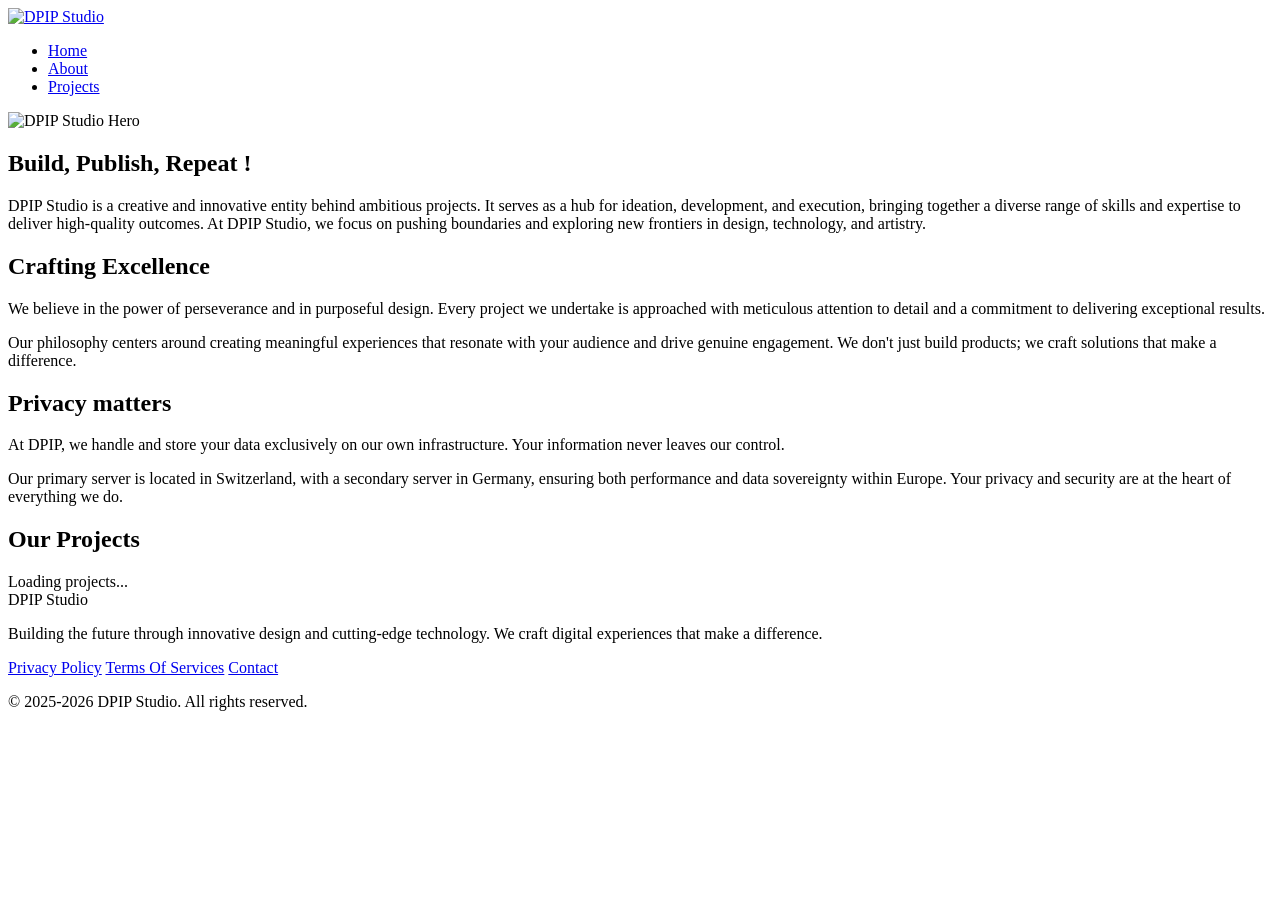
==== index.html @ 18559de6 "update licenses" ====
<!DOCTYPE html>
<html lang="en">

<head>
    <meta charset="UTF-8">
    <meta name="viewport" content="width=device-width, initial-scale=1.0">

    <!--=============== FAVICON ===============-->
    <link rel="shortcut icon" href="https://images.dpip.lol/logo.png" type="image/png">
    <link rel="icon" href="https://images.dpip.lol/logo.png" type="image/png">

    <!--=============== CSS ===============-->
    <link rel="stylesheet" href="assets/css/styles.css">

    <title>DPIP Studio</title>
    <meta property="og:title" content="DPIP Studio">
    <meta property="og:description"
        content="Building the future through innovative design and cutting-edge technology. We craft digital experiences that make a difference.">
    <meta property="og:image" content="https://images.dpip.lol/dpip_flag.png">
    <meta property="og:url" content="https://dpip.lol">
    <meta name="theme-color" content="#E2E3E3" />
    <meta property="og:type" content="website" />
    <meta name='keywords' content='dpip, noskid, domains, studio, innovative, tech'>
    <meta name='description'
        content='Building the future through innovative design and cutting-edge technology. We craft digital experiences that make a difference.'>
    <meta name='subject' content='portfolio'>
    <meta name='copyright' content='dpip.lol'>
    <meta name='language' content='EN'>
    <meta name='topic' content='DPIP'>
    <meta name='Classification' content='DPIP'>
    <meta name='author' content='douxx.tech, douxx@douxx.tech'>
    <meta name='designer' content='douxx.tech'>
    <meta name='reply-to' content='admin@dpip.lol'>
    <meta name='url' content='https://dpip.lol/'>
    <meta name='identifier-URL' content='https://dpip.lol'>
    <meta name='distribution' content='Global'>
    <meta name='rating' content='General'>
    <meta name='target' content='all'>
    <meta name="news_keywords" content='dpip, noskid, domains, studio, innovative, tech'>
    <meta name='og:site_name' content="Build, Publish, Repeat !">
    <meta name='og:email' content='admin@dpip.lol'>
    <meta name="twitter:card" content="summary_large_image">
</head>

<body>
    <header>
        <nav>
            <a href="/" class="logo"><img src="https://images.dpip.lol/big_logo_dark.png" alt="DPIP Studio" /></a>
            <ul class="nav-links">
                <li><a href="#top">Home</a></li>
                <li><a href="#about">About</a></li>
                <li><a href="#projects">Projects</a></li>
            </ul>
            <div class="mobile-menu-btn">
                <span></span>
                <span></span>
                <span></span>
            </div>
        </nav>
    </header>
    <main>

    <div id="top"/>
    <section class="hero">
        <img src="https://images.dpip.lol/dpip_flag.png" alt="DPIP Studio Hero">
    </section>

    <div class="main">
        <section class="mission-section" id="about">
            <div class="mission-header">
                <h1 class="mission-title">Build, Publish, Repeat !</h1>
                <p class="mission-description">DPIP Studio is a creative and innovative entity behind ambitious
                    projects. It serves as a hub for ideation, development, and execution, bringing together a
                    diverse
                    range of skills and expertise to deliver high-quality outcomes. At DPIP Studio, we focus on
                    pushing
                    boundaries and exploring new frontiers in design, technology, and artistry.</p>
            </div>
        </section>
        <section class="content-section">
            <div class="section-content">
                <div class="text-content">
                    <h2>Crafting Excellence</h2>
                    <p>We believe in the power of perseverance and in purposeful design. Every project we undertake
                        is
                        approached with meticulous attention to detail and a commitment to delivering exceptional
                        results.</p>
                    <p>Our philosophy centers around creating meaningful experiences that resonate with your
                        audience
                        and drive genuine engagement. We don't just build products; we craft solutions that make a
                        difference.</p>
                </div>
            </div>
        </section>

        <section class="content-section">
            <div class="section-content">
                <div class="text-content">
                    <h2>Privacy matters</h2>
                    <p>At DPIP, we handle and store your data exclusively on our own infrastructure. Your
                        information
                        never leaves our control.</p>
                    <p>Our primary server is located in Switzerland, with a secondary server in Germany, ensuring
                        both
                        performance and data sovereignty within Europe. Your privacy and security are at the heart
                        of
                        everything we do.</p>
                </div>
            </div>
        </section>
    </div>

    <section class="projects-section" id="projects">
        <h2 class="projects-title">Our Projects</h2>
        <div class="projects-container">
            <div class="projects-scroll" id="projectsContainer">
                <div class="loading">Loading projects...</div>
            </div>
        </div>
    </section>

    <footer>
        <div class="footer-content">
            <div class="footer-logo">DPIP Studio</div>
            <p class="footer-description">
                Building the future through innovative design and cutting-edge technology.
                We craft digital experiences that make a difference.
            </p>
            <div class="footer-links">
                <a href="/privacy/">Privacy Policy</a>
                <a href="/tos/">Terms Of Services</a>
                <a href="mailto:admin@dpip.lol">Contact</a>
            </div>
            <div class="footer-bottom">
                <p>&copy; 2025-2026 DPIP Studio. All rights reserved.</p>
            </div>
        </div>
    </footer>
    </main>
    <script src="assets/js/main.js"></script>
</body>

</html>
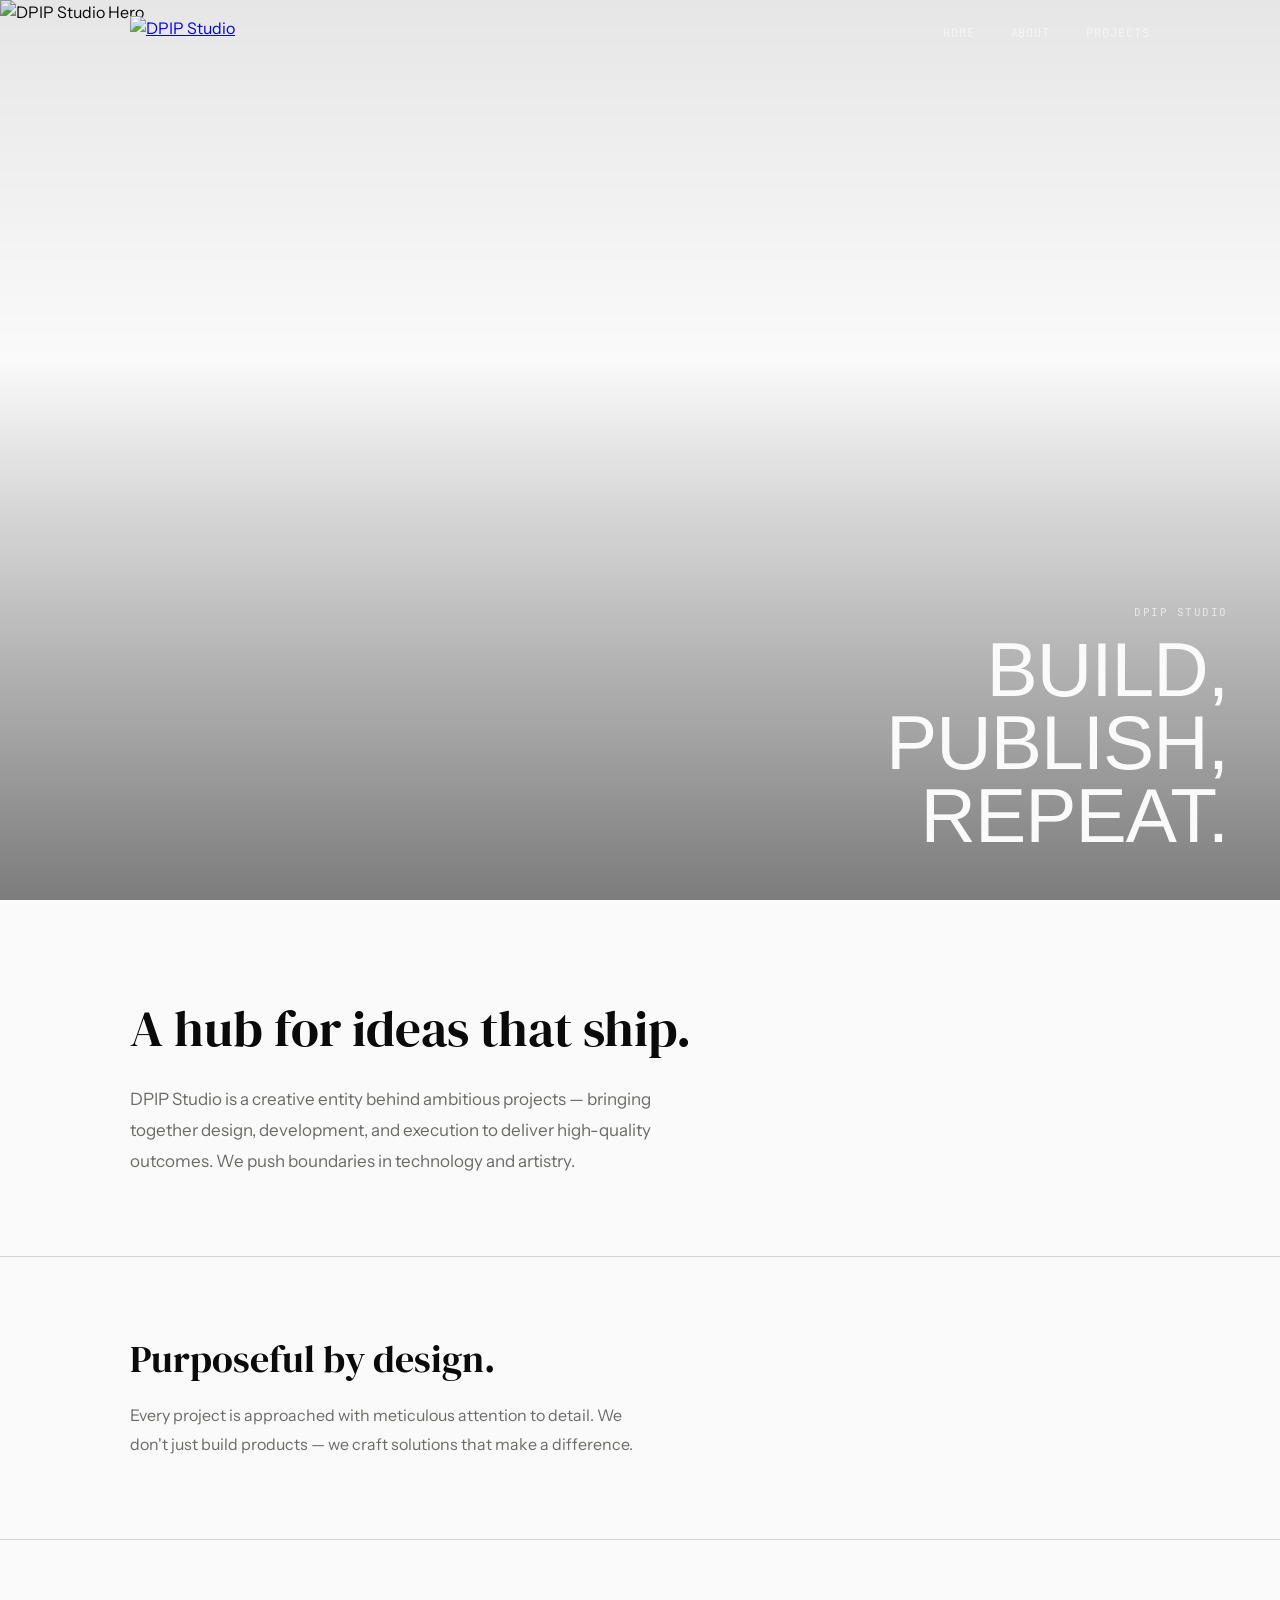
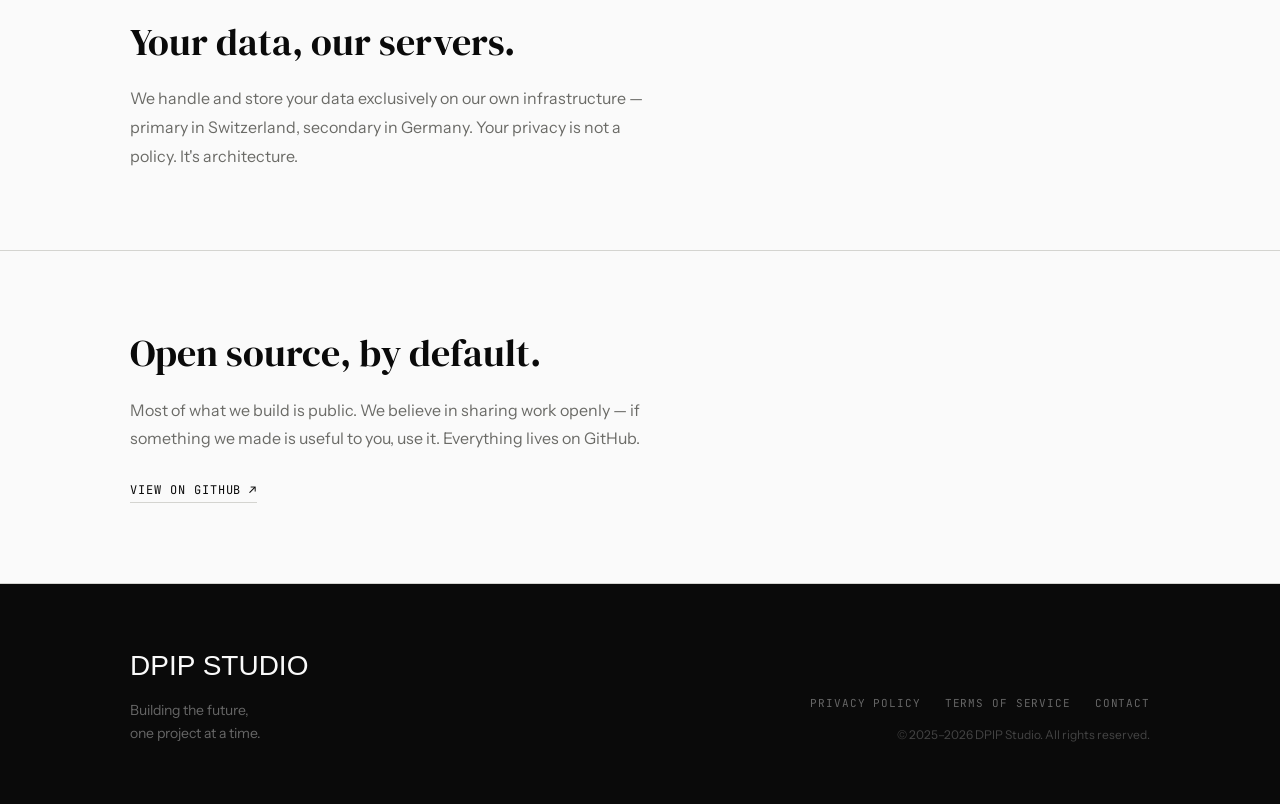
==== commit b1a348d3: "redesign" ====
--- a/index.html
+++ b/index.html
@@ -9,20 +9,23 @@
     <link rel="shortcut icon" href="https://images.dpip.lol/logo.png" type="image/png">
     <link rel="icon" href="https://images.dpip.lol/logo.png" type="image/png">
 
+    <!--=============== FONTS ===============-->
+    <link rel="preconnect" href="https://fonts.googleapis.com">
+    <link rel="preconnect" href="https://fonts.gstatic.com" crossorigin>
+    <link href="https://fonts.googleapis.com/css2?family=DM+Serif+Display:ital@0;1&family=Instrument+Sans:wght@400;500;600&family=JetBrains+Mono:wght@400;500&display=swap" rel="stylesheet">
+
     <!--=============== CSS ===============-->
     <link rel="stylesheet" href="assets/css/styles.css">
 
     <title>DPIP Studio</title>
     <meta property="og:title" content="DPIP Studio">
-    <meta property="og:description"
-        content="Building the future through innovative design and cutting-edge technology. We craft digital experiences that make a difference.">
+    <meta property="og:description" content="Building the future through innovative design and cutting-edge technology. We craft digital experiences that make a difference.">
     <meta property="og:image" content="https://images.dpip.lol/dpip_flag.png">
     <meta property="og:url" content="https://dpip.lol">
     <meta name="theme-color" content="#E2E3E3" />
     <meta property="og:type" content="website" />
     <meta name='keywords' content='dpip, noskid, domains, studio, innovative, tech'>
-    <meta name='description'
-        content='Building the future through innovative design and cutting-edge technology. We craft digital experiences that make a difference.'>
+    <meta name='description' content='Building the future through innovative design and cutting-edge technology. We craft digital experiences that make a difference.'>
     <meta name='subject' content='portfolio'>
     <meta name='copyright' content='dpip.lol'>
     <meta name='language' content='EN'>
@@ -43,100 +46,94 @@
 </head>
 
 <body>
-    <header>
+
+    <!--=============== HEADER ===============-->
+    <header id="header">
         <nav>
-            <a href="/" class="logo"><img src="https://images.dpip.lol/big_logo_dark.png" alt="DPIP Studio" /></a>
+            <a href="/" class="logo">
+                <img src="https://images.dpip.lol/big_logo_dark.png" alt="DPIP Studio" />
+            </a>
             <ul class="nav-links">
                 <li><a href="#top">Home</a></li>
                 <li><a href="#about">About</a></li>
                 <li><a href="#projects">Projects</a></li>
             </ul>
-            <div class="mobile-menu-btn">
+            <div class="mobile-menu-btn" aria-label="Toggle menu">
                 <span></span>
                 <span></span>
                 <span></span>
             </div>
         </nav>
     </header>
-    <main>
 
-    <div id="top"/>
+    <!--=============== HERO ===============-->
+    <div id="top"></div>
     <section class="hero">
         <img src="https://images.dpip.lol/dpip_flag.png" alt="DPIP Studio Hero">
-    </section>
-
-    <div class="main">
-        <section class="mission-section" id="about">
-            <div class="mission-header">
-                <h1 class="mission-title">Build, Publish, Repeat !</h1>
-                <p class="mission-description">DPIP Studio is a creative and innovative entity behind ambitious
-                    projects. It serves as a hub for ideation, development, and execution, bringing together a
-                    diverse
-                    range of skills and expertise to deliver high-quality outcomes. At DPIP Studio, we focus on
-                    pushing
-                    boundaries and exploring new frontiers in design, technology, and artistry.</p>
-            </div>
-        </section>
-        <section class="content-section">
-            <div class="section-content">
-                <div class="text-content">
-                    <h2>Crafting Excellence</h2>
-                    <p>We believe in the power of perseverance and in purposeful design. Every project we undertake
-                        is
-                        approached with meticulous attention to detail and a commitment to delivering exceptional
-                        results.</p>
-                    <p>Our philosophy centers around creating meaningful experiences that resonate with your
-                        audience
-                        and drive genuine engagement. We don't just build products; we craft solutions that make a
-                        difference.</p>
-                </div>
-            </div>
-        </section>
-
-        <section class="content-section">
-            <div class="section-content">
-                <div class="text-content">
-                    <h2>Privacy matters</h2>
-                    <p>At DPIP, we handle and store your data exclusively on our own infrastructure. Your
-                        information
-                        never leaves our control.</p>
-                    <p>Our primary server is located in Switzerland, with a secondary server in Germany, ensuring
-                        both
-                        performance and data sovereignty within Europe. Your privacy and security are at the heart
-                        of
-                        everything we do.</p>
-                </div>
-            </div>
-        </section>
-    </div>
-
-    <section class="projects-section" id="projects">
-        <h2 class="projects-title">Our Projects</h2>
-        <div class="projects-container">
-            <div class="projects-scroll" id="projectsContainer">
-                <div class="loading">Loading projects...</div>
+        <div class="hero-overlay">
+            <div class="hero-text">
+                <span class="hero-label">DPIP Studio</span>
+                <p class="hero-tagline">Build,<br>Publish,<br>Repeat.</p>
             </div>
         </div>
     </section>
 
+    <!--=============== MAIN ===============-->
+    <main>
+
+        <!-- About -->
+        <section class="about-section" id="about">
+            <div class="container">
+                <h1 class="about-title">A hub for ideas that ship.</h1>
+                <p class="about-body">DPIP Studio is a creative entity behind ambitious projects — bringing together design, development, and execution to deliver high-quality outcomes. We push boundaries in technology and artistry.</p>
+            </div>
+        </section>
+
+        <!-- Craft -->
+        <section class="text-section">
+            <div class="container">
+                <h2 class="section-title">Purposeful by design.</h2>
+                <p class="section-body">Every project is approached with meticulous attention to detail. We don't just build products — we craft solutions that make a difference.</p>
+            </div>
+        </section>
+
+        <!-- Privacy -->
+        <section class="text-section">
+            <div class="container">
+                <h2 class="section-title">Your data, our servers.</h2>
+                <p class="section-body">We handle and store your data exclusively on our own infrastructure — primary in Switzerland, secondary in Germany. Your privacy is not a policy. It's architecture.</p>
+            </div>
+        </section>
+
+        <!-- Open Source -->
+        <section class="text-section" id="projects">
+            <div class="container">
+                <h2 class="section-title">Open source, by default.</h2>
+                <p class="section-body">Most of what we build is public. We believe in sharing work openly — if something we made is useful to you, use it. Everything lives on GitHub.</p>
+                <a href="https://github.com/dpipstudio" class="gh-link" target="_blank" rel="noopener">View on GitHub ↗</a>
+            </div>
+        </section>
+
+    </main>
+
+    <!--=============== FOOTER ===============-->
     <footer>
-        <div class="footer-content">
-            <div class="footer-logo">DPIP Studio</div>
-            <p class="footer-description">
-                Building the future through innovative design and cutting-edge technology.
-                We craft digital experiences that make a difference.
-            </p>
-            <div class="footer-links">
-                <a href="/privacy/">Privacy Policy</a>
-                <a href="/tos/">Terms Of Services</a>
-                <a href="mailto:admin@dpip.lol">Contact</a>
+        <div class="container footer-inner">
+            <div class="footer-left">
+                <div class="footer-logo">DPIP Studio</div>
+                <p class="footer-sub">Building the future,<br>one project at a time.</p>
             </div>
-            <div class="footer-bottom">
-                <p>&copy; 2025-2026 DPIP Studio. All rights reserved.</p>
+            <div class="footer-right">
+                <nav class="footer-nav">
+                    <a href="/privacy/">Privacy Policy</a>
+                    <a href="/tos/">Terms of Service</a>
+                    <a href="mailto:admin@dpip.lol">Contact</a>
+                </nav>
+                <p class="footer-copy">&copy; 2025–2026 DPIP Studio. All rights reserved.</p>
             </div>
         </div>
     </footer>
-    </main>
+
     <script src="assets/js/main.js"></script>
 </body>
 
--- a/assets/css/styles.css
+++ b/assets/css/styles.css
@@ -0,0 +1,482 @@
+@font-face {
+    font-family: 'Ramphox';
+    src: url('/assets/fonts/Ramphox.ttf') format('truetype');
+    font-weight: normal;
+    font-style: normal;
+}
+
+:root {
+    --black: #0a0a0a;
+    --white: #fafafa;
+    --grey-light: #f4f4f2;
+    --grey-mid: #d4d4d0;
+    --grey-text: #6b6b67;
+    --accent: #c8b89a;
+
+    --font-display: 'Ramphox', sans-serif;
+    --font-serif: 'DM Serif Display', Georgia, serif;
+    --font-body: 'Instrument Sans', sans-serif;
+    --font-mono: 'JetBrains Mono', monospace;
+
+    --nav-height: 64px;
+    --container: 1100px;
+}
+
+*,
+*::before,
+*::after {
+    margin: 0;
+    padding: 0;
+    box-sizing: border-box;
+}
+
+html {
+    scroll-behavior: smooth;
+}
+
+body {
+    font-family: var(--font-body);
+    color: var(--black);
+    background: var(--white);
+    line-height: 1.6;
+    -webkit-font-smoothing: antialiased;
+}
+
+.container {
+    max-width: var(--container);
+    margin: 0 auto;
+    padding: 0 40px;
+}
+
+
+
+::-webkit-scrollbar {
+    width: 4px;
+    height: 4px;
+}
+
+::-webkit-scrollbar-track {
+    background: var(--grey-light);
+}
+
+::-webkit-scrollbar-thumb {
+    background: var(--grey-mid);
+}
+
+::-webkit-scrollbar-thumb:hover {
+    background: #b0b0ac;
+}
+
+header {
+    position: fixed;
+    top: 0;
+    left: 0;
+    right: 0;
+    height: var(--nav-height);
+    z-index: 1000;
+    transition: background 0.4s ease, border-color 0.4s ease, transform 0.5s ease;
+    background: transparent;
+    border-bottom: 1px solid transparent;
+}
+
+header.scrolled {
+    background: rgba(250, 250, 250, 0.88);
+    backdrop-filter: blur(16px);
+    -webkit-backdrop-filter: blur(16px);
+    border-bottom-color: var(--grey-mid);
+}
+
+nav {
+    max-width: var(--container);
+    margin: 0 auto;
+    padding: 0 40px;
+    height: 100%;
+    display: flex;
+    align-items: center;
+    justify-content: space-between;
+}
+
+.logo img {
+    height: 32px;
+    width: auto;
+    display: block;
+    transition: opacity 0.2s ease;
+}
+
+.logo:hover {
+    opacity: 0.6;
+}
+
+.nav-links {
+    display: flex;
+    list-style: none;
+    gap: 36px;
+}
+
+.nav-links a {
+    font-family: var(--font-mono);
+    font-size: 12px;
+    letter-spacing: 0.08em;
+    text-transform: uppercase;
+    text-decoration: none;
+    color: var(--black);
+    opacity: 0.5;
+    transition: opacity 0.2s ease;
+}
+
+/* when header is transparent (over hero), links go white */
+header:not(.scrolled) .nav-links a {
+    color: var(--white);
+    opacity: 0.7;
+}
+
+header:not(.scrolled) .nav-links a:hover {
+    opacity: 1;
+}
+
+.nav-links a:hover {
+    opacity: 1;
+}
+
+.mobile-menu-btn {
+    display: none;
+    flex-direction: column;
+    cursor: pointer;
+    gap: 5px;
+    padding: 4px;
+}
+
+.mobile-menu-btn span {
+    width: 22px;
+    height: 2px;
+    background: var(--black);
+    transition: transform 0.3s ease, opacity 0.3s ease;
+}
+
+header:not(.scrolled) .mobile-menu-btn span {
+    background: var(--white);
+}
+
+.mobile-menu-btn.active span:nth-child(1) {
+    transform: rotate(-45deg) translate(-4px, 5px);
+}
+
+.mobile-menu-btn.active span:nth-child(2) {
+    opacity: 0;
+}
+
+.mobile-menu-btn.active span:nth-child(3) {
+    transform: rotate(45deg) translate(-4px, -5px);
+}
+
+.hero {
+    position: fixed;
+    top: 0;
+    left: 0;
+    width: 100%;
+    height: 100vh;
+    z-index: -1;
+    overflow: hidden;
+}
+
+.hero img {
+    width: 100%;
+    height: 100%;
+    object-fit: cover;
+    object-position: center;
+}
+
+.hero-overlay {
+    position: absolute;
+    inset: 0;
+    background: linear-gradient(to bottom,
+            rgba(0, 0, 0, 0.08) 0%,
+            rgba(0, 0, 0, 0) 40%,
+            rgba(0, 0, 0, 0.5) 100%);
+    display: flex;
+    align-items: flex-end;
+    justify-content: flex-end;
+    padding: 48px 52px;
+}
+
+.hero-text {
+    text-align: right;
+    color: var(--white);
+}
+
+.hero-text .hero-label {
+    display: block;
+    font-family: var(--font-mono);
+    font-size: 11px;
+    letter-spacing: 0.14em;
+    text-transform: uppercase;
+    opacity: 0.7;
+    margin-bottom: 12px;
+}
+
+.hero-tagline {
+    font-family: var(--font-display);
+    font-size: clamp(40px, 6vw, 80px);
+    line-height: 0.95;
+    letter-spacing: -1px;
+    color: var(--white);
+    text-transform: uppercase;
+}
+
+main {
+    position: relative;
+    background: var(--white);
+    margin-top: 100vh;
+    z-index: 1;
+}
+
+.about-section {
+    padding: 100px 0 80px;
+    border-bottom: 1px solid var(--grey-mid);
+}
+
+.about-title {
+    font-family: var(--font-serif);
+    font-size: clamp(36px, 4vw, 64px);
+    font-weight: 400;
+    line-height: 1.1;
+    margin-bottom: 28px;
+    color: var(--black);
+    max-width: 700px;
+}
+
+.about-body {
+    font-size: 17px;
+    line-height: 1.8;
+    color: var(--grey-text);
+    max-width: 580px;
+}
+
+.text-section {
+    padding: 80px 0;
+    border-bottom: 1px solid var(--grey-mid);
+}
+
+.section-title {
+    font-family: var(--font-serif);
+    font-size: clamp(28px, 3vw, 48px);
+    font-weight: 400;
+    line-height: 1.15;
+    margin-bottom: 20px;
+    color: var(--black);
+    max-width: 600px;
+}
+
+.section-body {
+    font-size: 16px;
+    line-height: 1.8;
+    color: var(--grey-text);
+    max-width: 520px;
+}
+
+.gh-link {
+    display: inline-block;
+    margin-top: 28px;
+    font-family: var(--font-mono);
+    font-size: 12px;
+    letter-spacing: 0.08em;
+    text-transform: uppercase;
+    color: var(--black);
+    text-decoration: none;
+    border-bottom: 1px solid var(--grey-mid);
+    padding-bottom: 2px;
+    transition: border-color 0.2s ease, color 0.2s ease;
+}
+
+.gh-link:hover {
+    color: var(--grey-text);
+    border-color: var(--grey-text);
+}
+
+footer {
+    background: var(--black);
+    padding: 60px 0;
+}
+
+.footer-inner {
+    display: flex;
+    justify-content: space-between;
+    align-items: flex-end;
+    gap: 40px;
+}
+
+.footer-logo {
+    font-family: var(--font-display);
+    font-size: 28px;
+    color: var(--white);
+    text-transform: uppercase;
+    margin-bottom: 10px;
+}
+
+.footer-sub {
+    font-size: 14px;
+    color: #666;
+    line-height: 1.6;
+}
+
+.footer-right {
+    text-align: right;
+    display: flex;
+    flex-direction: column;
+    align-items: flex-end;
+}
+
+.footer-nav {
+    display: flex;
+    gap: 24px;
+    margin-bottom: 12px;
+    padding: 0;
+}
+
+.footer-nav a {
+    font-family: var(--font-mono);
+    font-size: 11px;
+    letter-spacing: 0.08em;
+    text-transform: uppercase;
+    color: #666;
+    text-decoration: none;
+    transition: color 0.2s ease;
+}
+
+.footer-nav a:hover {
+    color: var(--white);
+}
+
+.footer-copy {
+    font-size: 12px;
+    color: #444;
+    width: 100%;
+    text-align: right;
+}
+
+.loading {
+    font-family: var(--font-mono);
+    font-size: 12px;
+    color: var(--grey-text);
+    padding: 20px 0;
+    letter-spacing: 0.06em;
+}
+
+.error {
+    font-family: var(--font-mono);
+    font-size: 12px;
+    color: #c0392b;
+    padding: 20px 0;
+}
+
+@media (max-width: 768px) {
+    .container {
+        padding: 0 24px;
+    }
+
+    /* hero goes static on mobile */
+    .hero {
+        position: relative;
+        height: 60vh;
+        min-height: 360px;
+        z-index: auto;
+    }
+
+    main {
+        margin-top: 0;
+    }
+
+    .hero-overlay {
+        padding: 32px 28px;
+    }
+
+    /* nav mobile */
+    .nav-links {
+        display: none;
+        position: absolute;
+        top: var(--nav-height);
+        left: 0;
+        right: 0;
+        background: rgba(250, 250, 250, 0.97);
+        backdrop-filter: blur(12px);
+        flex-direction: column;
+        padding: 24px;
+        gap: 20px;
+        border-bottom: 1px solid var(--grey-mid);
+    }
+
+    .nav-links.active {
+        display: flex;
+    }
+
+    .nav-links a {
+        color: var(--black) !important;
+        opacity: 0.6;
+        font-size: 13px;
+    }
+
+    .mobile-menu-btn {
+        display: flex;
+    }
+
+    header:not(.scrolled) .mobile-menu-btn span {
+        background: var(--white);
+    }
+
+    /* sections */
+    .about-section {
+        padding: 64px 0 56px;
+    }
+
+    .text-section {
+        padding: 56px 0;
+    }
+
+    /* projects */
+    .projects-container {
+        padding: 0 24px 60px;
+    }
+
+    .project-card {
+        flex: 0 0 300px;
+        height: 170px;
+    }
+
+    .project-thumbnail {
+        width: 90px;
+    }
+
+    /* footer */
+    .footer-inner {
+        flex-direction: column;
+        align-items: flex-start;
+        gap: 32px;
+    }
+
+    .footer-right {
+        text-align: left;
+        align-items: flex-start;
+    }
+
+    .footer-nav {
+        justify-content: flex-start;
+    }
+
+    .footer-copy {
+        text-align: left;
+    }
+}
+
+@media (max-width: 480px) {
+    .container {
+        padding: 0 16px;
+    }
+
+    nav {
+        padding: 0 16px;
+    }
+
+    .project-card {
+        flex: 0 0 260px;
+    }
+}
